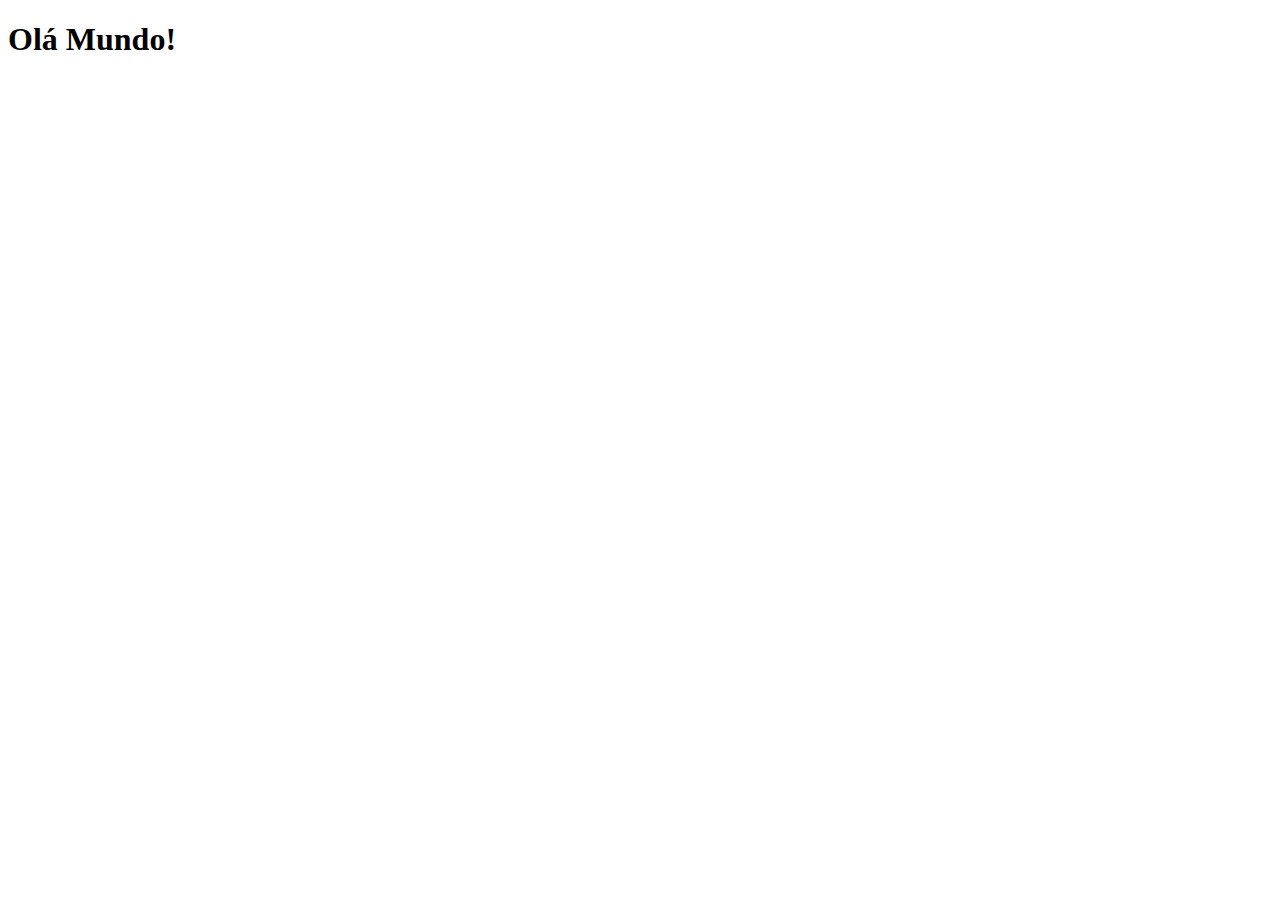
==== index.html @ 94944397 "index" ====
<!DOCTYPE html>
<html lang="pt-br">
<head>
    <meta charset="UTF-8">
    <meta http-equiv="X-UA-Compatible" content="IE=edge">
    <meta name="viewport" content="width=device-width, initial-scale=1.0">
    <link rel="stylesheet" href="favicon.ico" type="image/x-icon">
    <title>Projeto Redes Socias</title>
</head>
<body>
    <h1>Olá Mundo!</h1>
    
</body>
</html>
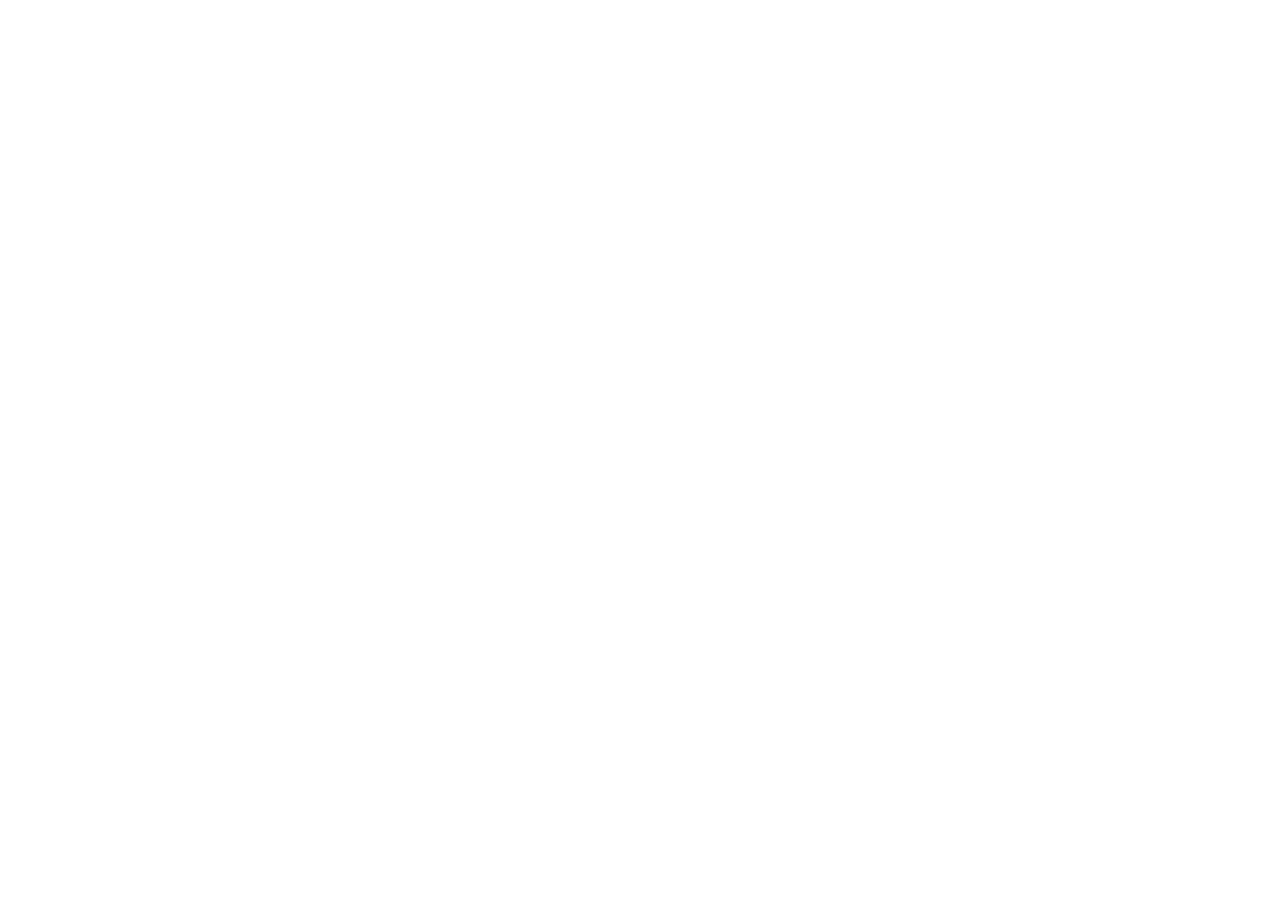
==== commit 6a6df54d: "estilo telefone" ====
--- a/index.html
+++ b/index.html
@@ -5,10 +5,18 @@
     <meta http-equiv="X-UA-Compatible" content="IE=edge">
     <meta name="viewport" content="width=device-width, initial-scale=1.0">
     <link rel="stylesheet" href="favicon.ico" type="image/x-icon">
+    <link rel="stylesheet" href="estilos/style.ccs">
     <title>Projeto Redes Socias</title>
 </head>
 <body>
-    <h1>Olá Mundo!</h1>
+    <main>
+        <section id="telefone">
+
+        </section>
+        <section id="redes sociais">
+
+        </section>
+    </main>
     
 </body>
 </html>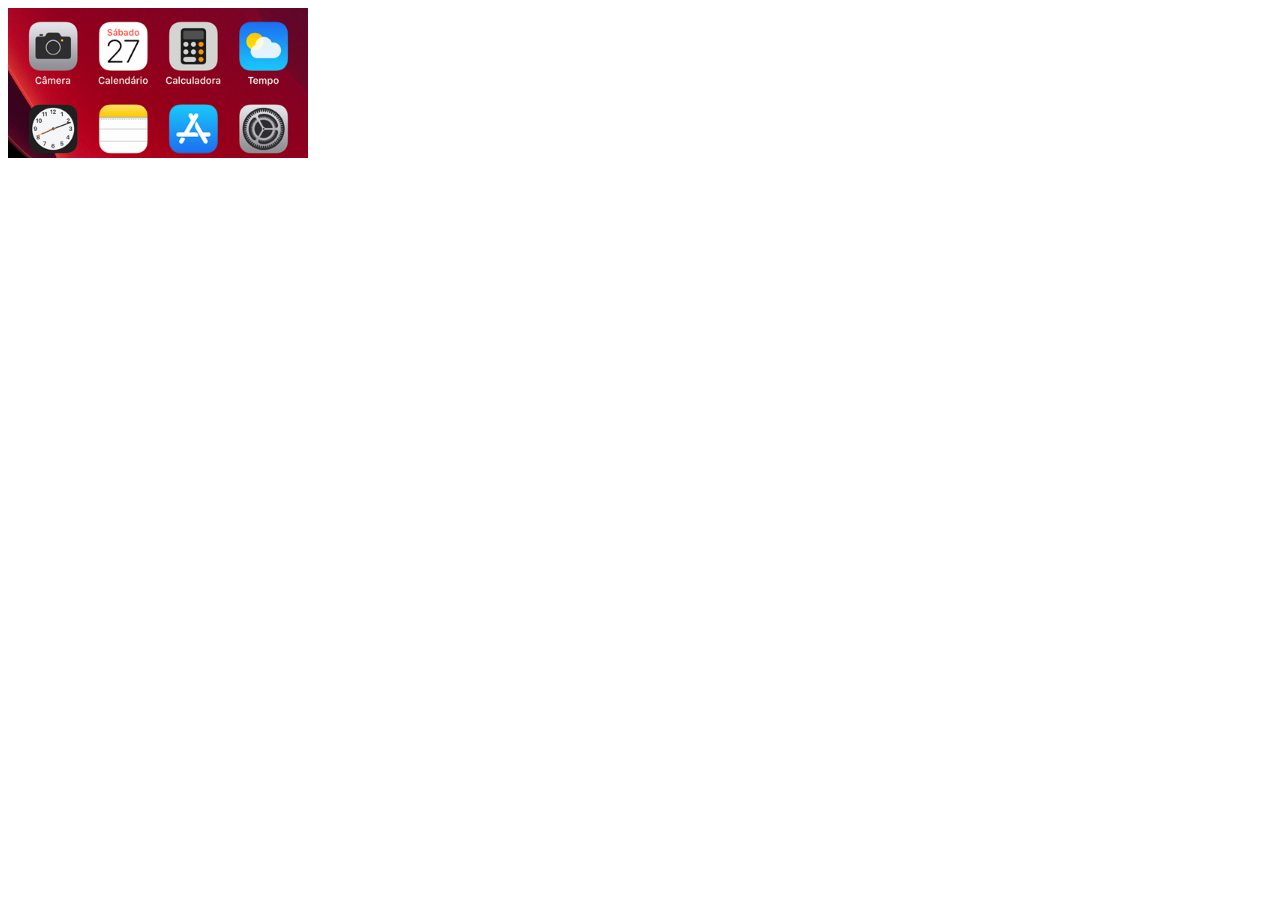
==== commit ed245c25: "home criado" ====
--- a/index.html
+++ b/index.html
@@ -11,7 +11,8 @@
 <body>
     <main>
         <section id="telefone">
-
+            <iframe src="home.html" name="tela id
+            tela" frameborder="0"></iframe>
         </section>
         <section id="redes sociais">
 
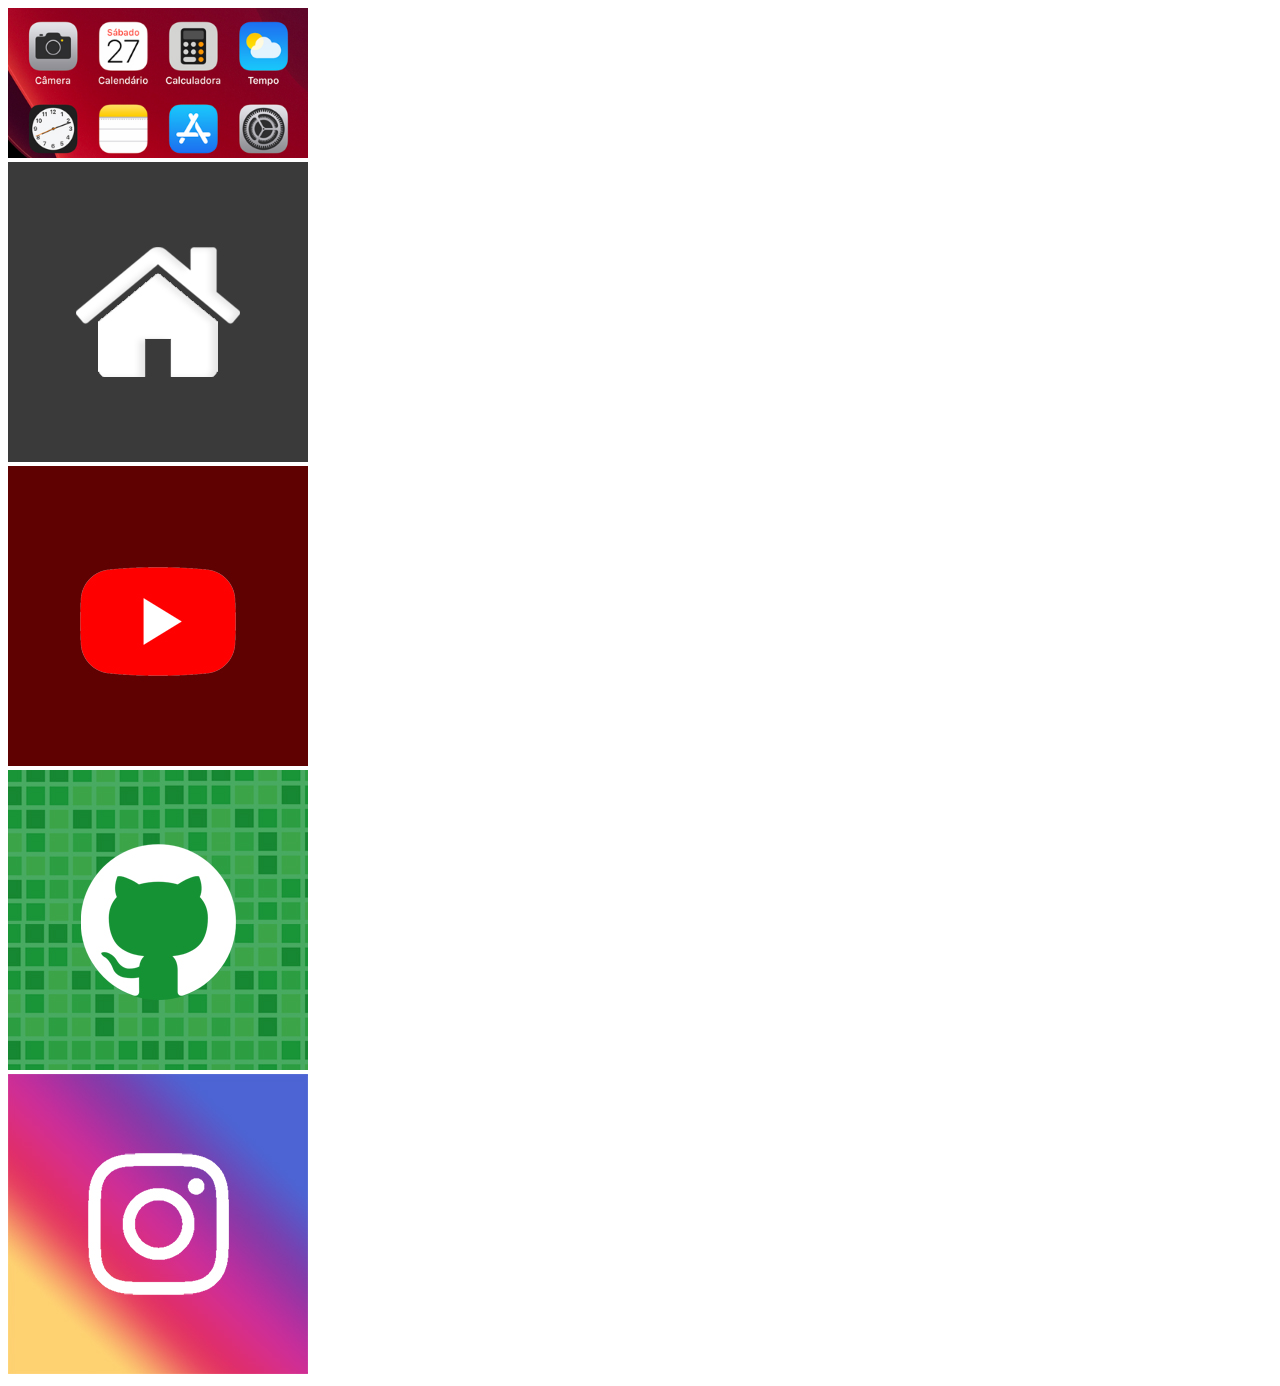
==== commit bd9bd584: "criei botões lateral" ====
--- a/index.html
+++ b/index.html
@@ -15,7 +15,10 @@
             tela" frameborder="0"></iframe>
         </section>
         <section id="redes sociais">
-
+            <a href="#" target="tela"><img src="imagens/logo-home.jpg" alt=""></a><br>
+            <a href="#" target="tela"><img src="imagens/logo-youtube.jpg" alt=""></a><br>
+            <a href="#" target="tela"><img src="imagens/logo-github.jpg" alt=""></a><br>
+            <a href="#" target="tela"><img src="imagens/logo-instagram.jpg" alt=""></a><br>
         </section>
     </main>
     
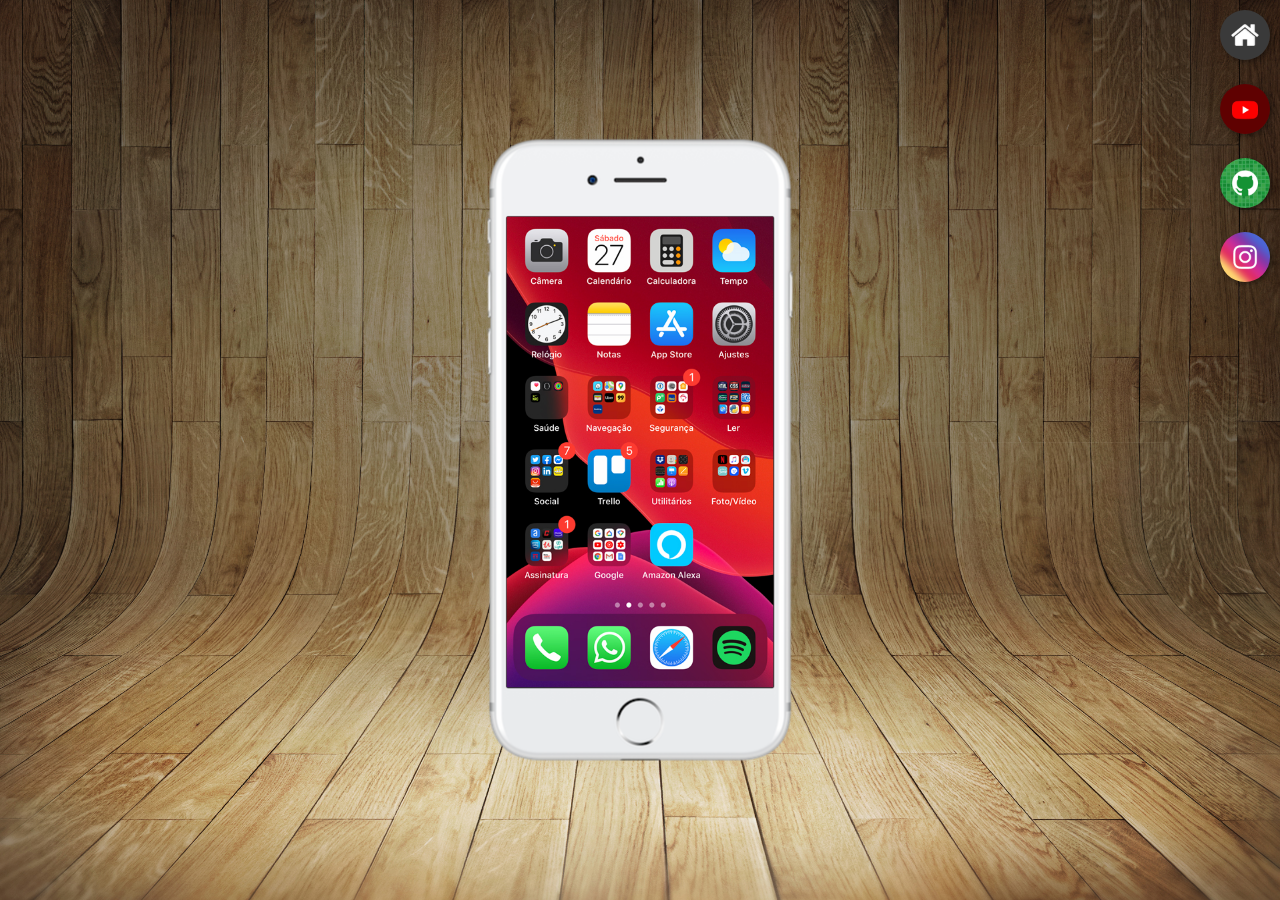
==== commit f35e88a9: "Imagens" ====
--- a/index.html
+++ b/index.html
@@ -5,17 +5,17 @@
     <meta http-equiv="X-UA-Compatible" content="IE=edge">
     <meta name="viewport" content="width=device-width, initial-scale=1.0">
     <link rel="stylesheet" href="favicon.ico" type="image/x-icon">
-    <link rel="stylesheet" href="estilos/style.ccs">
+    <link rel="stylesheet" href="estilos/style.css">
     <title>Projeto Redes Socias</title>
 </head>
 <body>
     <main>
         <section id="telefone">
-            <iframe src="home.html" name="tela id
-            tela" frameborder="0"></iframe>
+            <iframe src="home.html" name="tela" id="tela"
+             frameborder="0"></iframe>
         </section>
-        <section id="redes sociais">
-            <a href="#" target="tela"><img src="imagens/logo-home.jpg" alt=""></a><br>
+        <section id="redes-sociais">
+            <a href="home.html" target="tela"><img src="imagens/logo-home.jpg" alt=""></a><br>
             <a href="#" target="tela"><img src="imagens/logo-youtube.jpg" alt=""></a><br>
             <a href="#" target="tela"><img src="imagens/logo-github.jpg" alt=""></a><br>
             <a href="#" target="tela"><img src="imagens/logo-instagram.jpg" alt=""></a><br>
--- a/estilos/style.css
+++ b/estilos/style.css
@@ -0,0 +1,62 @@
+@charset "UTF-8";
+
+* {
+    margin: 0px;
+    padding: 0px;
+    font-family: Arial, Helvetica, sans-serif;
+}
+
+html, body {
+    height: 100vh;
+    width: 100vw;
+    background-color: black;
+}
+
+body {
+    background: url('../imagens/fundo-madeira.jpg') no-repeat top center;
+    background-size: cover;
+    background-attachment: fixed;
+}
+
+main {
+    height: 100vh;
+    position: relative;
+}
+
+section#telefone {
+    position: absolute;
+    top: 50%;
+    left: 50%;
+    transform: translate(-50%, -50%);
+
+    height: 627px;
+    width: 311px;
+    background: url('../imagens/frame-iphone.png') no-repeat;
+}
+
+iframe#tela {
+    position: relative;
+    top: 80px;
+    left: 22px;
+    width: 267px;
+    height: 471px;
+}
+
+section#redes-sociais {
+    text-align: right;
+}
+
+section#redes-sociais img {
+    width: 50px;
+    margin: 10px;
+    border-radius: 50%;
+    box-shadow: 2px 2px 5px rgba(0, 0, 0, 0.404);
+    box-sizing: border-box;
+}
+
+section#redes-sociais img:hover {
+    border: 2px solid rgba(255, 255, 255, 0.637);
+    transform: translate(-3px, -3px);
+    box-shadow: 5px 5px 10px rgba(0, 0, 0, 0.623);
+    transition: transform 0.5s border 1s;
+}